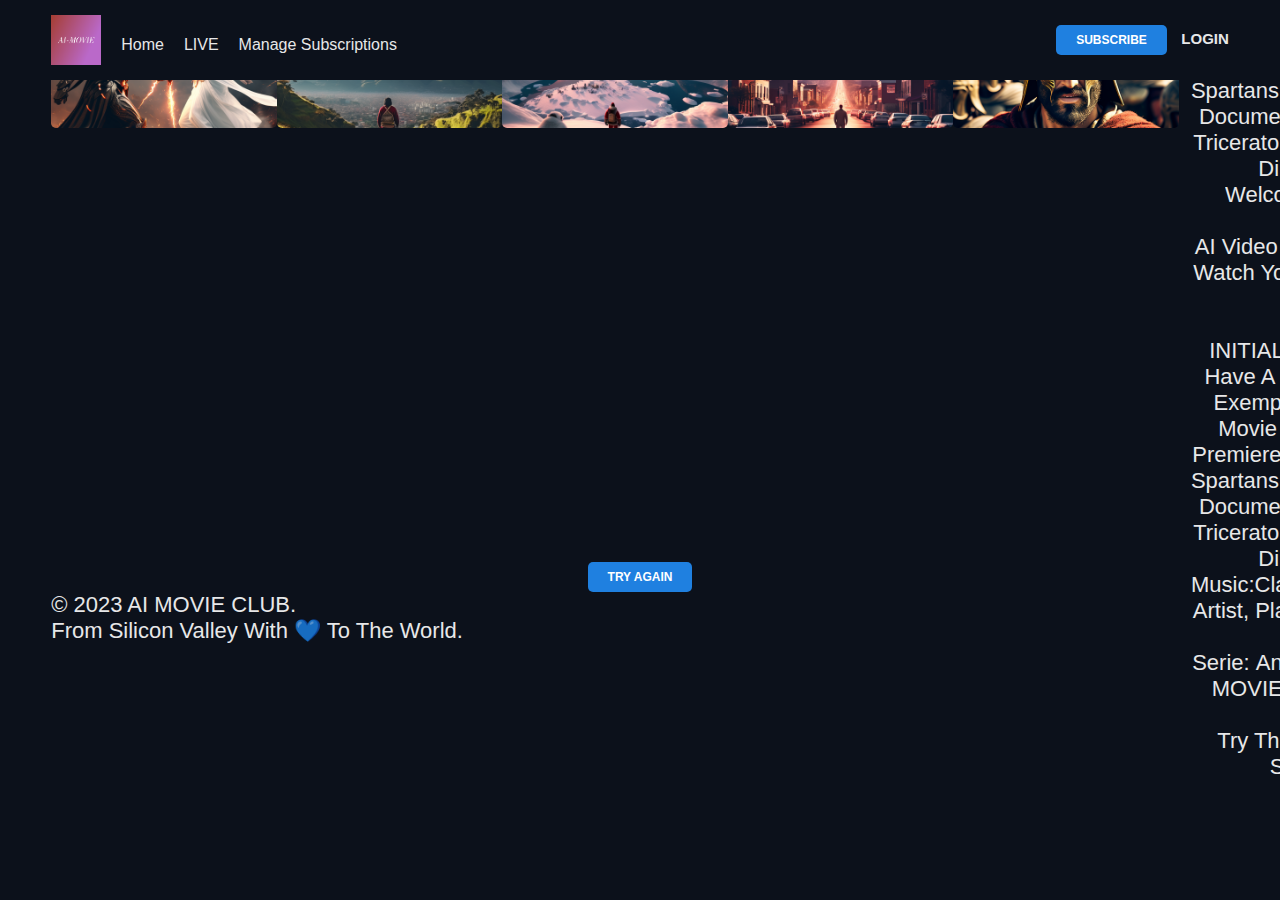
==== chatbrowse.html @ e666d1b2 "Update chatbrowse.html" ====
<!DOCTYPE html>
<html>
    <head>
        <meta charset="UTF-8">
        <meta name="viewport" content="width=device-width", initial-scale="1.8*">
        <title>AI MOVIE CLUB</title>
        <link rel="stylesheet" href="style.css"
        <link rel="icon" href="images for new web/profile.ico"
        
    </head>


                                 
    <body>
        <nav class="navbar">
            <img src="images for new web/profile.png" class="brand-logo" alt="">
            <ul class="nav-links">
                <li class="nav-items"><a href="index.html">Home</a></li>
                <li class="nav-items"><a href="live.html">LIVE</a></li>
                <li class="nav-items"><a href="chatbrowse.html">Manage Subscriptions</a></li>
                
            </ul>
        
            <div class="right-container">
                
                <a href="https://buy.stripe.com/eVaaF4diH1q72Bi14e"><button class="sub-btn">subscribe</button></a>
                <a href="#" class="login-link">login</a>
            </div>
        </nav>
      <div>
   
        <div class="video-card-container">
    <div class="video-card">
        <img src="images for new web/a-cinematic-battle-between-angels-and-demons.png" class="video-card-image" alt="">
        <video src="videos/disney.mp4" mute loop class="card-video"></video>
    </div>
    <div class="video-card">
        <img src="images for new web/a-cinematic-movie-about--ecuador.png" class="video-card-image" alt="">
        <video src="videos/pixar.mp4" mute loop class="card-video"></video>
    </div>
    <div class="video-card">
        <img src="images for new web/a-cinematic-movie-about--north-pole.png" class="video-card-image" alt="">
        <video src="videos/marvel.mp4" mute loop class="card-video"></video>
    </div>
    <div class="video-card">
        <img src="images for new web/a-cinematic-movie-about--united-states.png" class="video-card-image" alt="">
        <video src="videos/star-war.mp4" mute loop class="card-video"></video>
    </div>
    <div class="video-card">
        <img src="images for new web/a-cinematic-movie-about-300-spartans.png" class="video-card-image" alt="">
        <video src="videos/geographic.mp4" mute loop class="card-video"></video>
    </div>  
<div>
     <div style="text-align:center;">
            <h1 class="title">Welcome to AI MOVIE CLUB.</h1>
            <h1 class="title">Premiere:Alien, Dragons, 300 Spartans, Napoleon,Halloween</h1>
            <h1 class="title">Documentaries: T-REX, The Triceratops, The Velociraptor, Dinosaurs, UFC</h1>
            <h1 class="title">Welcome to AI MOVIE CLUB.</h1>
            <h1 class="title">AI video streaming platform.</h1>
            <h1 class="title">Watch your movie in a single prompt.</h1>
            <h1 class="title"></h1>
            <h1 class="title">TRY THIS:</h1>
            <h1 class="title">INITIAL PROMPT: Do you have a movie about ..........</h1>
            <h3 class="title">Exemple: Do you have a movie about Star Wars?</h3>
            <h3 class="title">Premiere:Alien, Dragons, 300 Spartans, Napoleon,Halloween</h3>
            <h3 class="title">Documentaries: T-REX, The Triceratops, The Velociraptor, Dinosaurs, UFC</h3>
            <h3 class="title">Music:Classical Music, The AI Artist, Play music, Play music for work</h3>
            <h3 class="title">Serie: Angels and Demons (8 MOVIES), Harry Potter (4 MOVIES)</h3>
            <h3 class="title">Try this: Do you have a suggestions?</h3>
    </div> 
</div>
    
</div>
                </div> 
            </div>
       </div>
       <div class="movies-list">   
       <div style="text-align: center;">
        <iframe allow="microphone 'src'" src="https://www.botlibre.com/chat?&id=50842626&embedded=true&chatLog=true&facebookLogin=false&application=8676173436420229613&user=evf&token=1914560709656352728&bubble=true&menubar=true&chooseLanguage=true&sendImage=true&background=%23fff&prompt=You+say&send=&css=https://www.botlibre.com/css/chatlog.css&language=en" width="320" height="410" frameborder="0" scrolling="auto"></iframe>
    </div> 
    <div style="text-align: center;">
        <a href="chatbrowse.html"><button class="sub-btn">Try again</button></a>
    </div>
<footer>
    <h3 class="title">&copy; 2023 AI MOVIE CLUB.</h3>
    <h3 class="title">From Silicon Valley with 💙 to the world.</h3>
</footer>

</html>
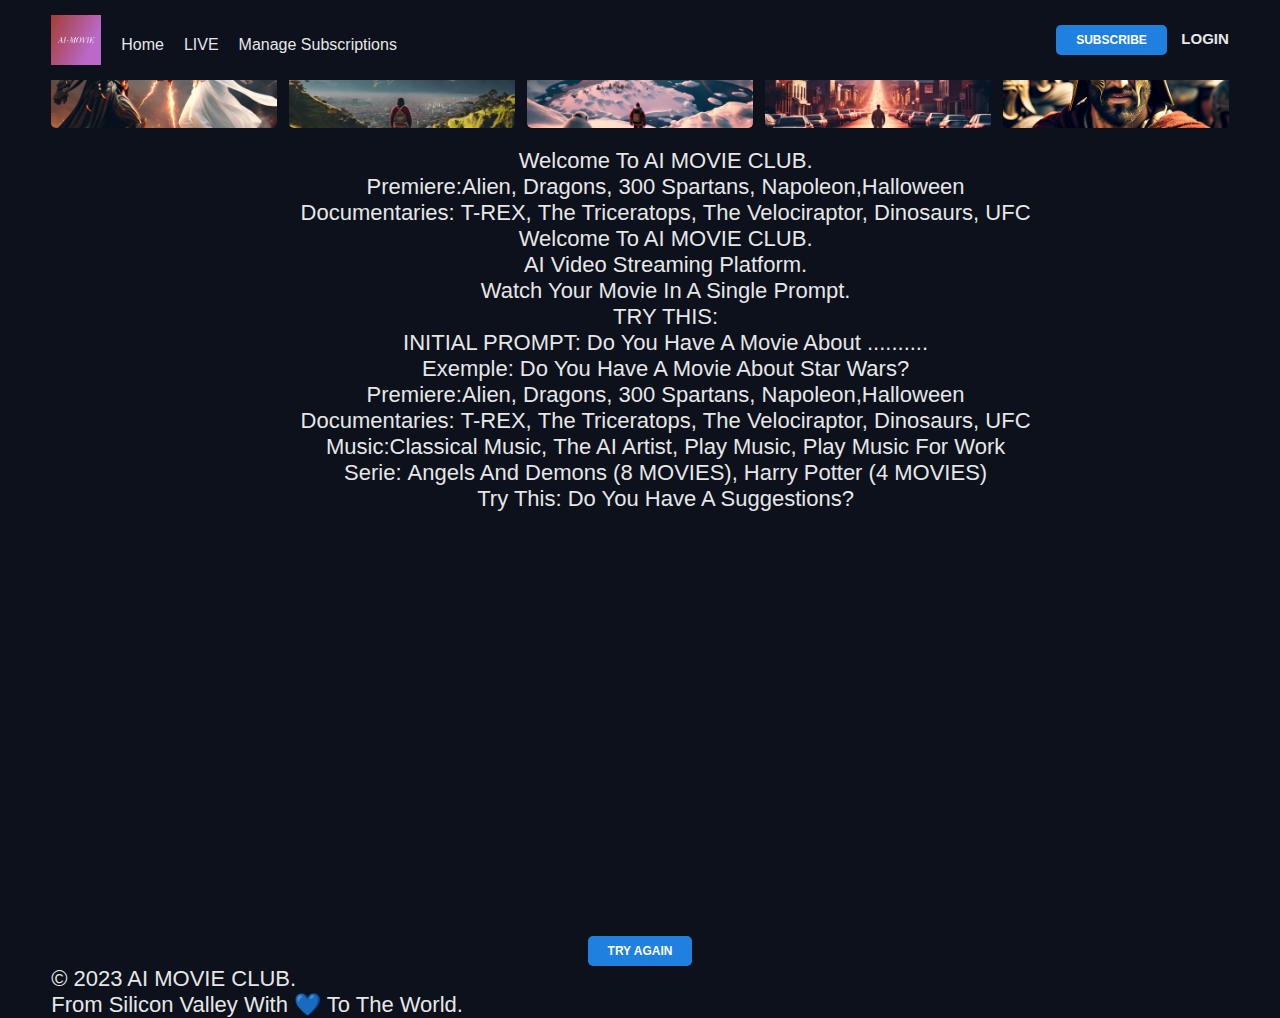
==== commit d0def2c4: "Update chatbrowse.html" ====
--- a/chatbrowse.html
+++ b/chatbrowse.html
@@ -49,7 +49,8 @@
     <div class="video-card">
         <img src="images for new web/a-cinematic-movie-about-300-spartans.png" class="video-card-image" alt="">
         <video src="videos/geographic.mp4" mute loop class="card-video"></video>
-    </div>  
+    </div> 
+        </div>
 <div>
      <div style="text-align:center;">
             <h1 class="title">Welcome to AI MOVIE CLUB.</h1>
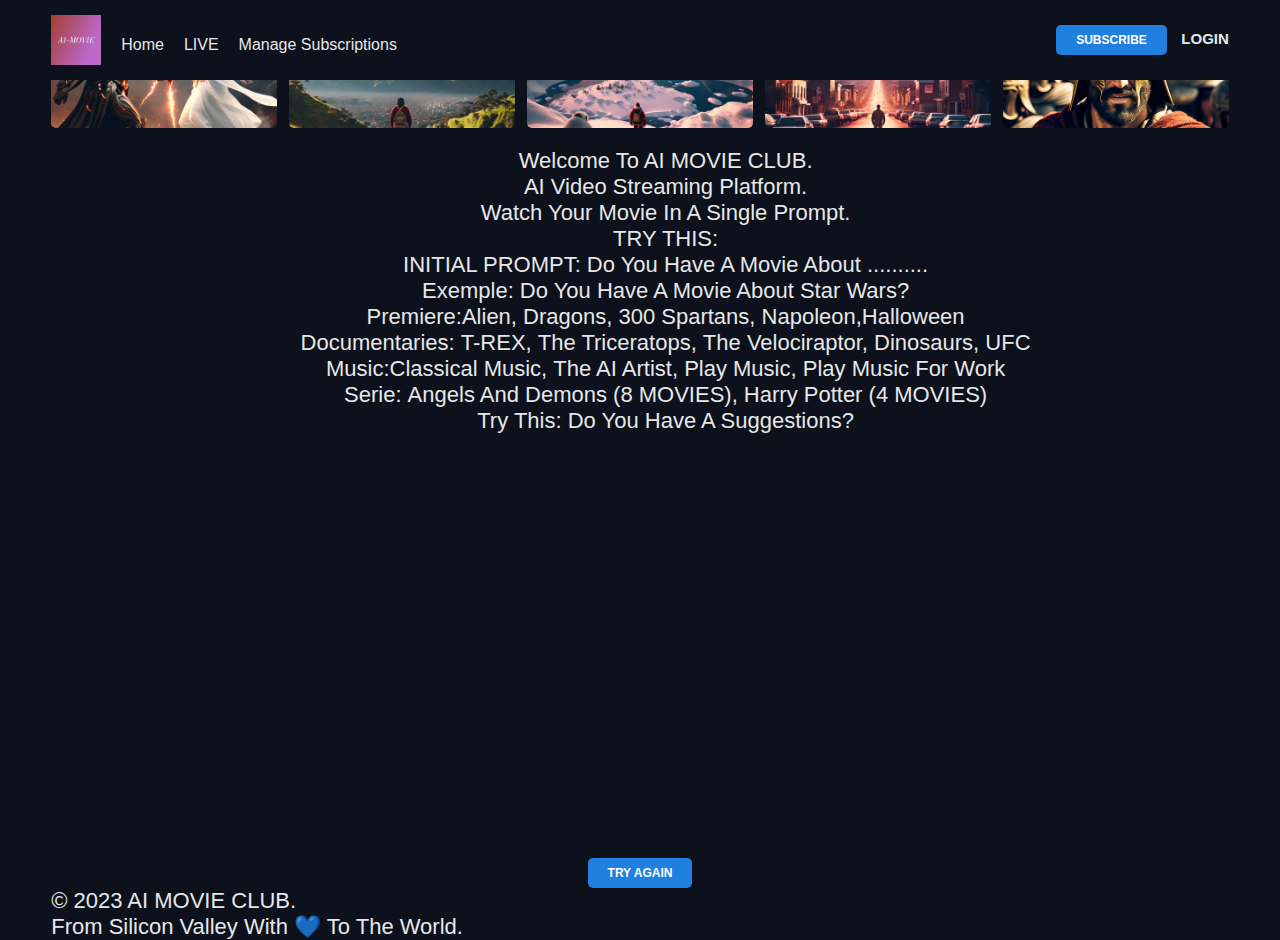
==== commit b9ce03db: "Update chatbrowse.html" ====
--- a/chatbrowse.html
+++ b/chatbrowse.html
@@ -54,9 +54,6 @@
 <div>
      <div style="text-align:center;">
             <h1 class="title">Welcome to AI MOVIE CLUB.</h1>
-            <h1 class="title">Premiere:Alien, Dragons, 300 Spartans, Napoleon,Halloween</h1>
-            <h1 class="title">Documentaries: T-REX, The Triceratops, The Velociraptor, Dinosaurs, UFC</h1>
-            <h1 class="title">Welcome to AI MOVIE CLUB.</h1>
             <h1 class="title">AI video streaming platform.</h1>
             <h1 class="title">Watch your movie in a single prompt.</h1>
             <h1 class="title"></h1>
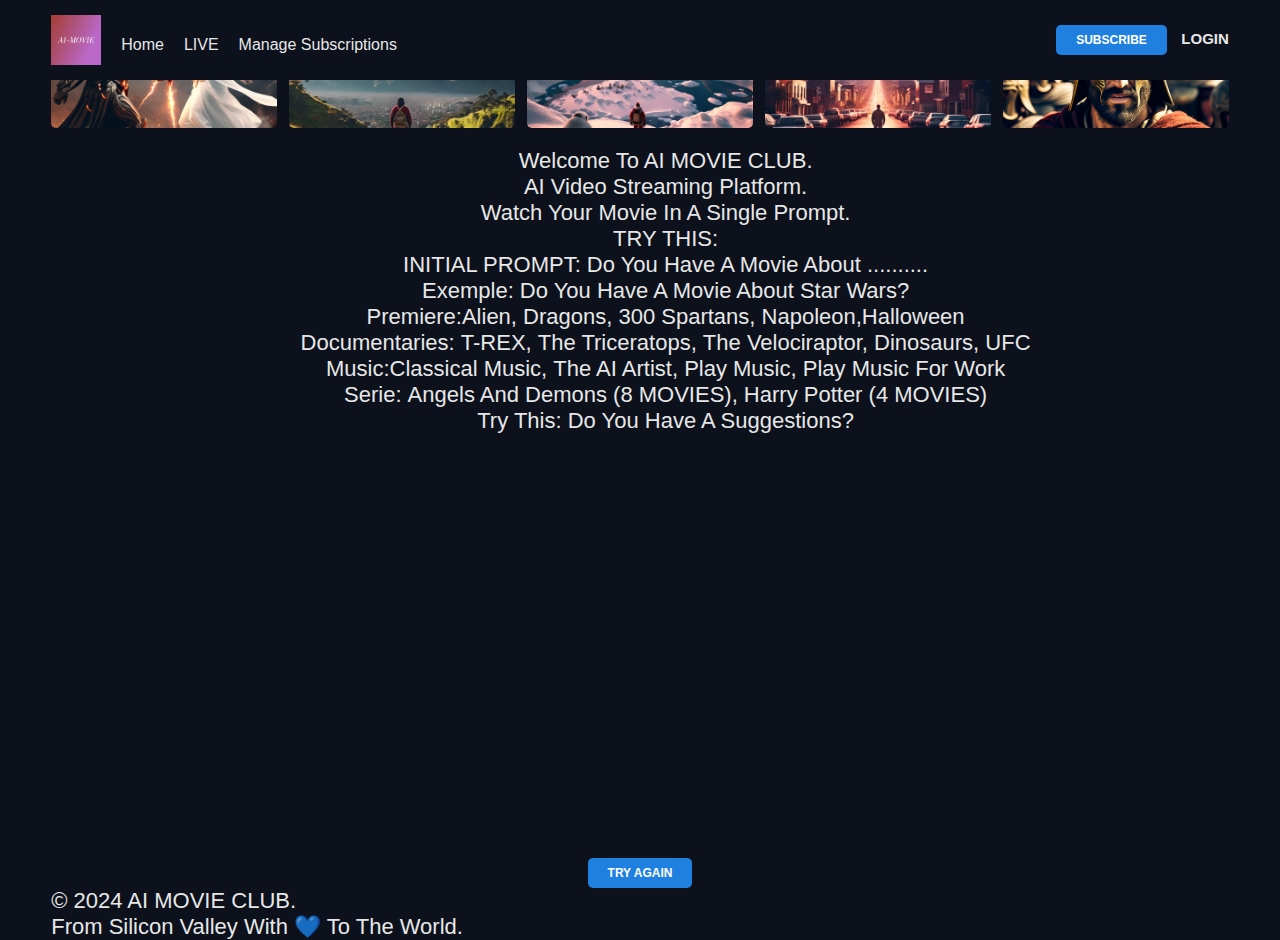
==== commit 8a4f53f6: "Update chatbrowse.html" ====
--- a/chatbrowse.html
+++ b/chatbrowse.html
@@ -80,7 +80,7 @@
         <a href="chatbrowse.html"><button class="sub-btn">Try again</button></a>
     </div>
 <footer>
-    <h3 class="title">&copy; 2023 AI MOVIE CLUB.</h3>
+    <h3 class="title">&copy; 2024 AI MOVIE CLUB.</h3>
     <h3 class="title">From Silicon Valley with 💙 to the world.</h3>
 </footer>
 
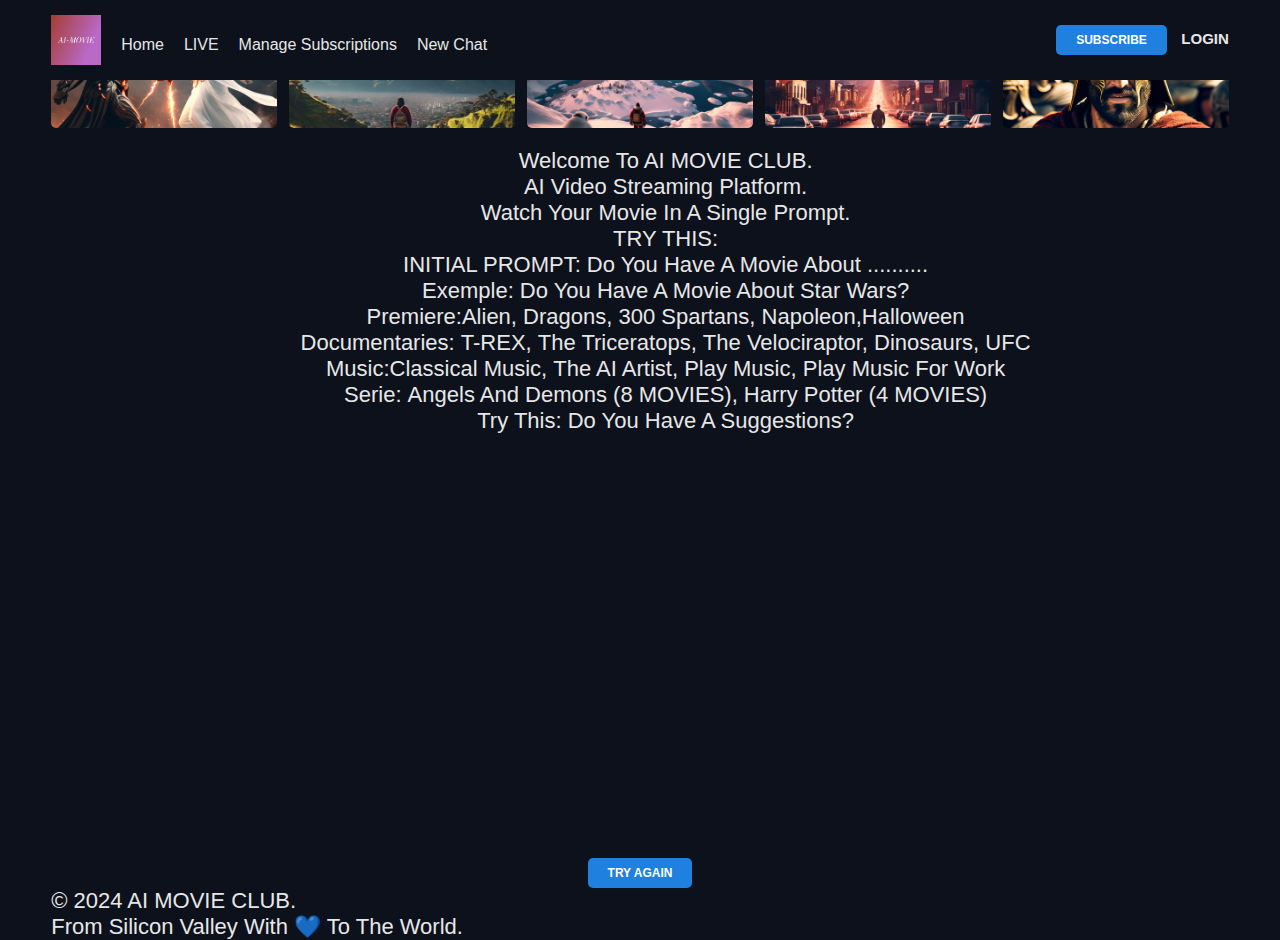
==== commit 33a4b1bb: "Update chatbrowse.html" ====
--- a/chatbrowse.html
+++ b/chatbrowse.html
@@ -18,6 +18,7 @@
                 <li class="nav-items"><a href="index.html">Home</a></li>
                 <li class="nav-items"><a href="live.html">LIVE</a></li>
                 <li class="nav-items"><a href="chatbrowse.html">Manage Subscriptions</a></li>
+                <li class="nav-items"><a href="newchat.html">New Chat</a></li>
                 
             </ul>
         
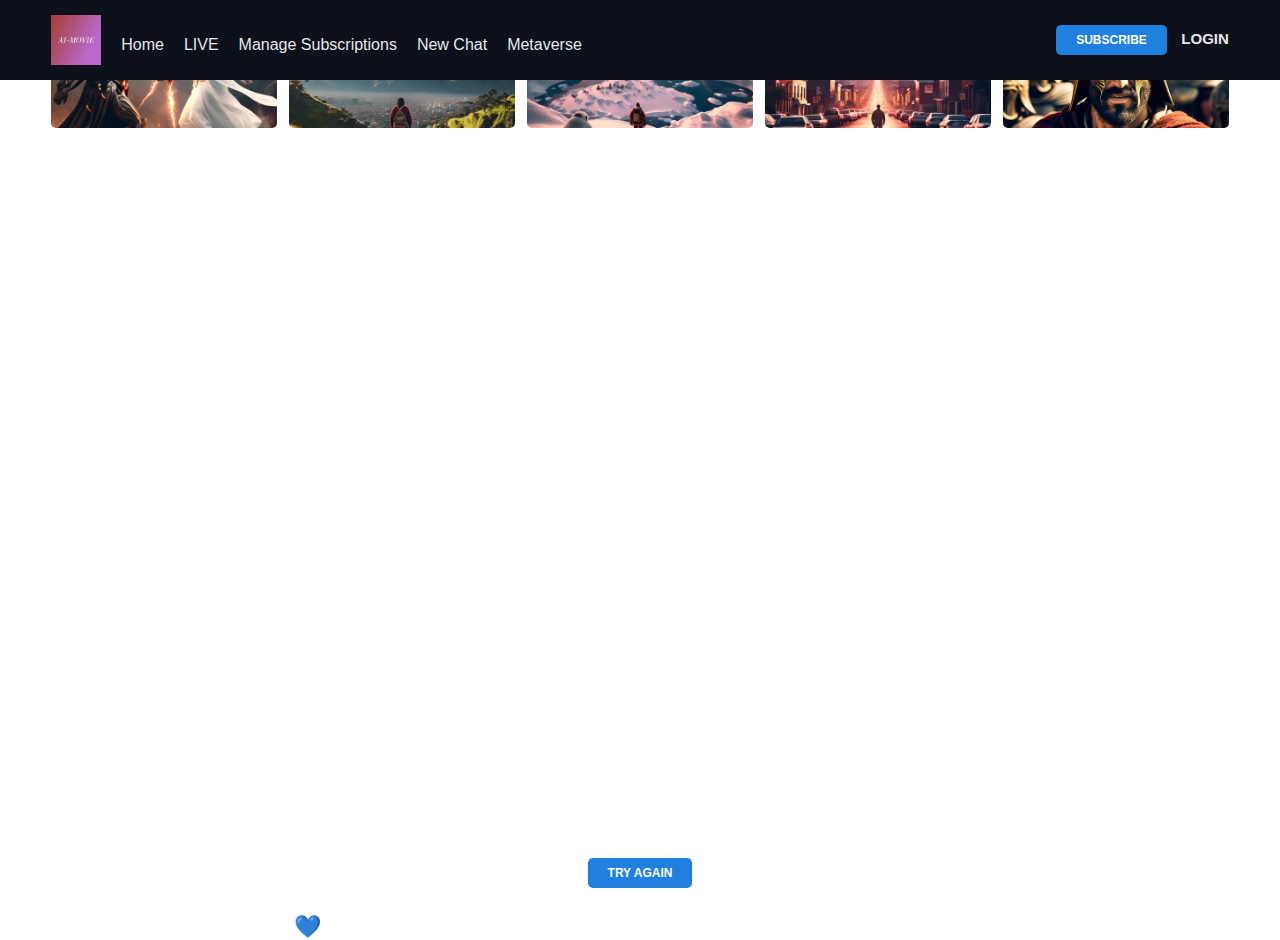
==== commit 615f184e: "Update chatbrowse.html" ====
--- a/chatbrowse.html
+++ b/chatbrowse.html
@@ -19,6 +19,7 @@
                 <li class="nav-items"><a href="live.html">LIVE</a></li>
                 <li class="nav-items"><a href="chatbrowse.html">Manage Subscriptions</a></li>
                 <li class="nav-items"><a href="newchat.html">New Chat</a></li>
+                <li class="nav-items"><a href="metaverse.html">Metaverse</a></li>
                 
             </ul>
         
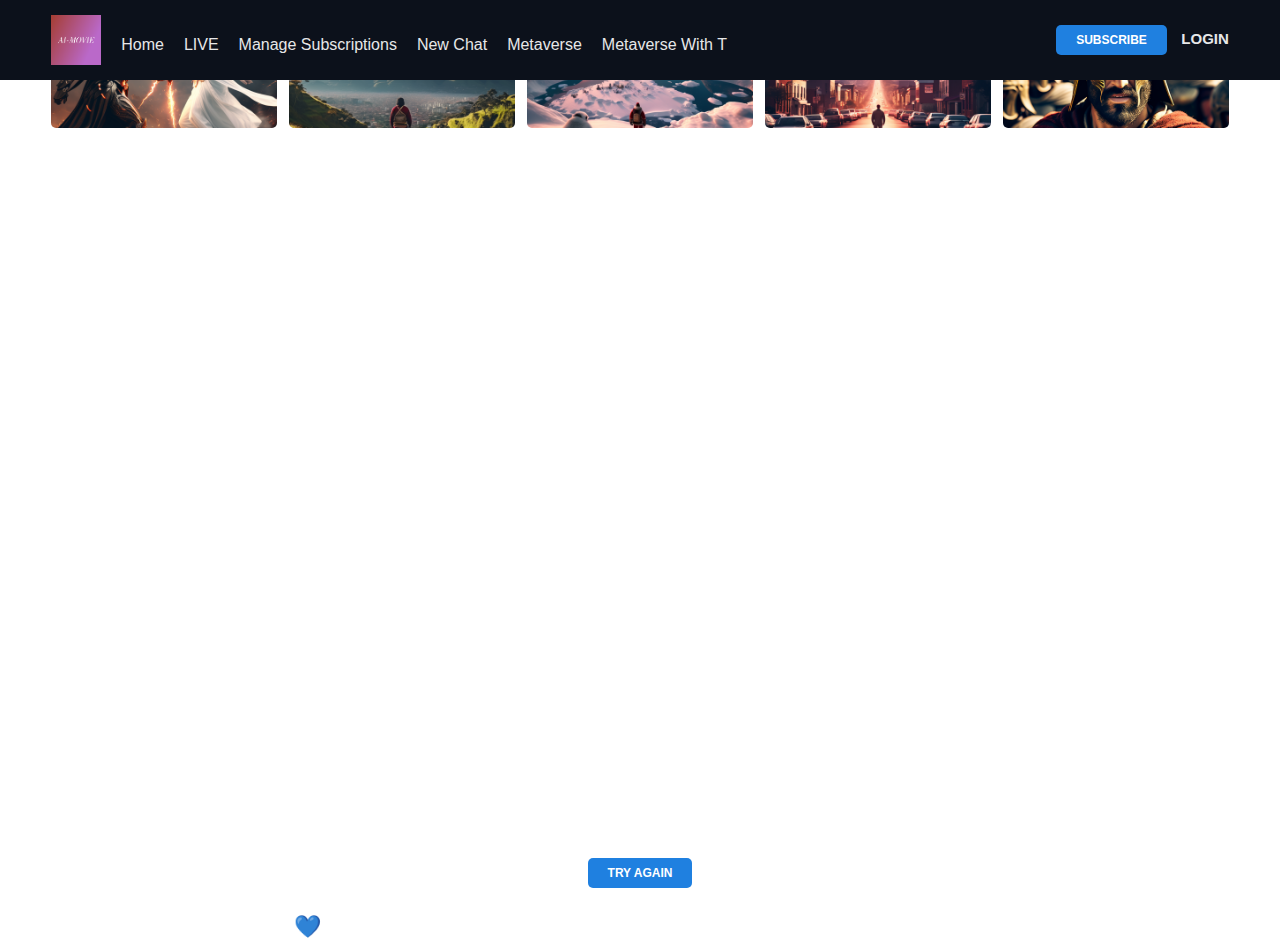
==== commit b97b253d: "Update chatbrowse.html" ====
--- a/chatbrowse.html
+++ b/chatbrowse.html
@@ -20,6 +20,7 @@
                 <li class="nav-items"><a href="chatbrowse.html">Manage Subscriptions</a></li>
                 <li class="nav-items"><a href="newchat.html">New Chat</a></li>
                 <li class="nav-items"><a href="metaverse.html">Metaverse</a></li>
+                <li class="nav-items"><a href="Three.js">Metaverse with T</a></li>
                 
             </ul>
         
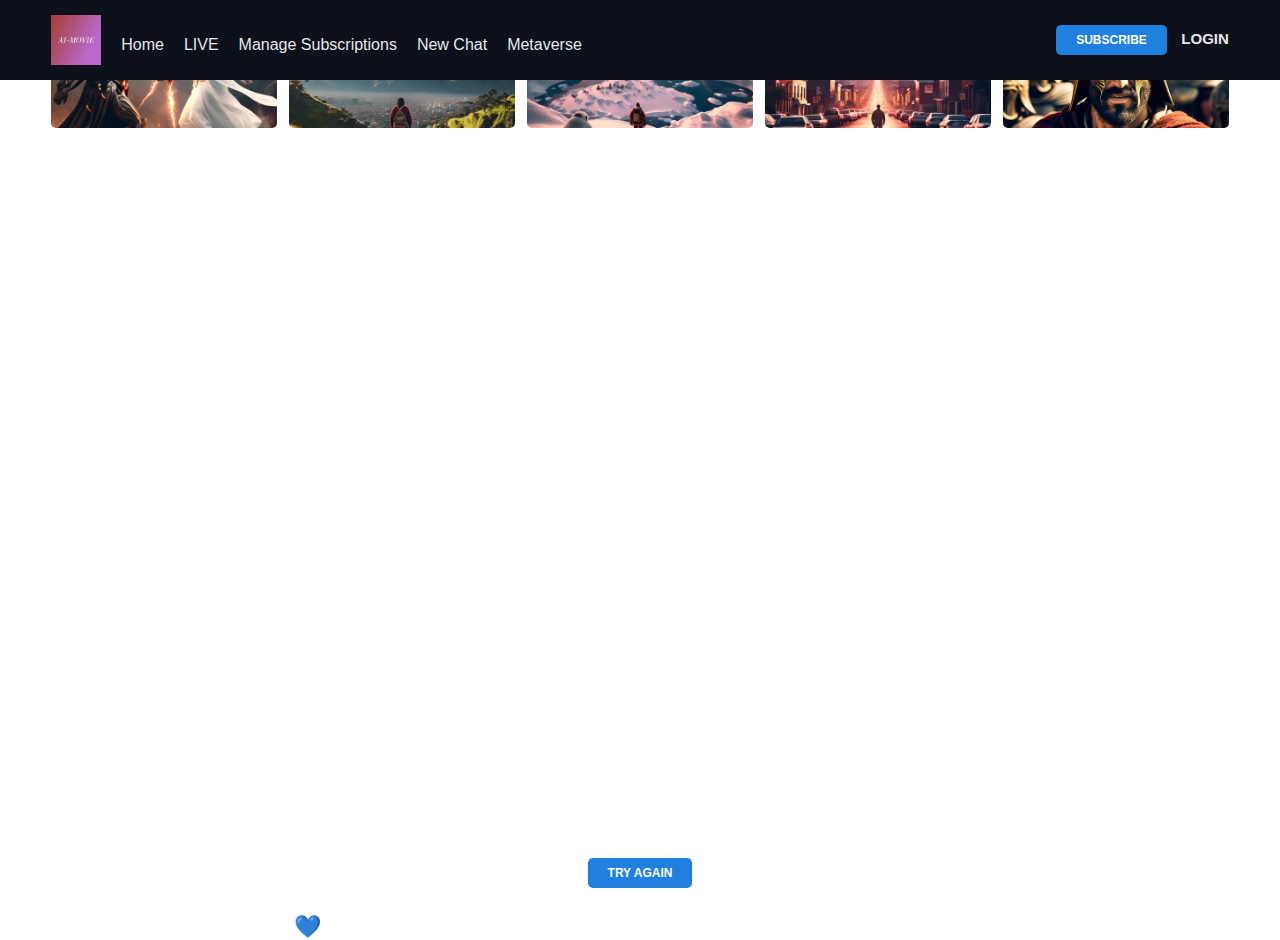
==== commit 23205def: "Update chatbrowse.html" ====
--- a/chatbrowse.html
+++ b/chatbrowse.html
@@ -20,7 +20,7 @@
                 <li class="nav-items"><a href="chatbrowse.html">Manage Subscriptions</a></li>
                 <li class="nav-items"><a href="newchat.html">New Chat</a></li>
                 <li class="nav-items"><a href="metaverse.html">Metaverse</a></li>
-                <li class="nav-items"><a href="Three.js">Metaverse with T</a></li>
+           
                 
             </ul>
         
